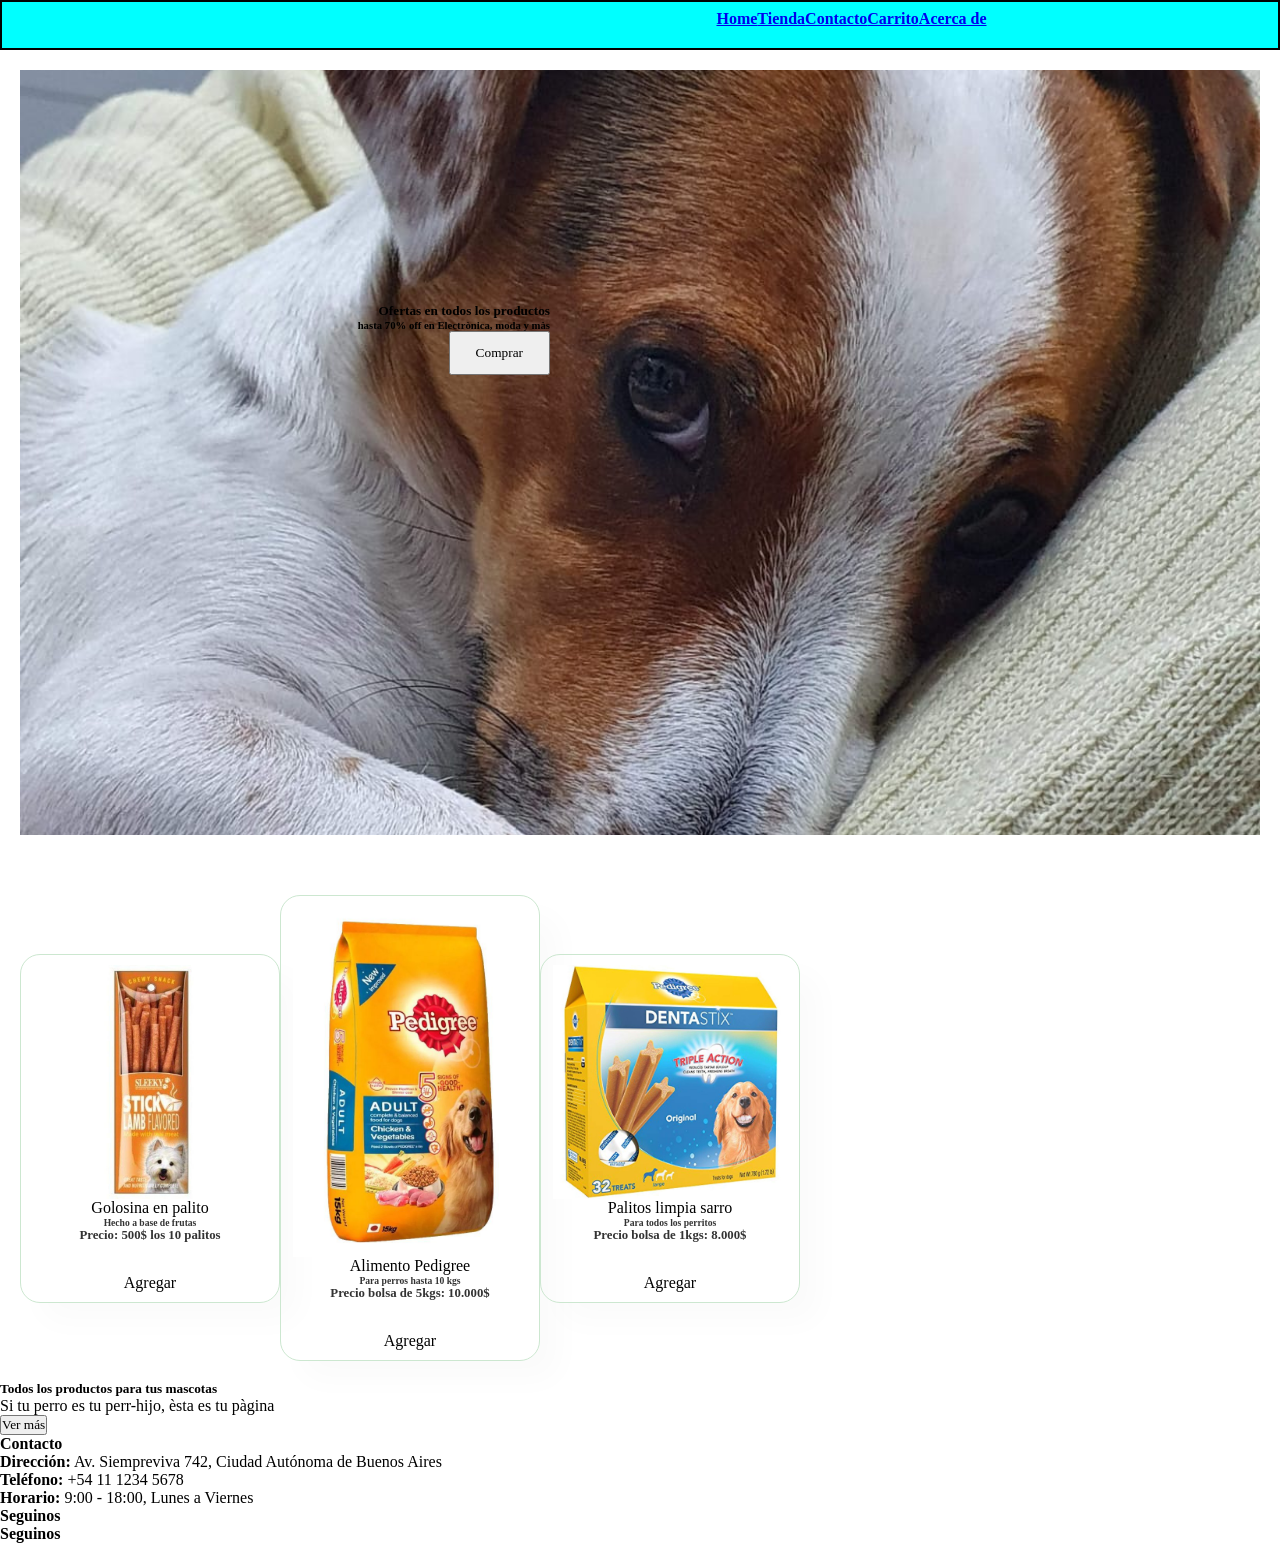
==== index.html @ 76c5e90c "1er entrega - index con css y contacto sin css" ====
<!DOCTYPE html>
<html lang="en">
<head>
    <meta charset="UTF-8">
    <meta name="viewport" content="width=device-width, initial-scale=1.0">
    <link rel="stylesheet" href="css/styles.css">
    <title>Talento Tech Ecommerce - Pet Shop Cocco</title>
    <!-- <img src="imgs/cocco_logo.jpg" class="logo" alt="Logo Talento Tech - PetShop" width="40px" height="40px"> -->
    <!-- <img src="imgs/cocco.jpg" alt="Imagen de Cocco" width="100" height="100"/> -->
</head>

<body>
   <!-- ================  HEADER  ==================== --> 
    <header class="header">
    <a href="index.html"></a>
     
    <div>    
     <ul id="navbar" class="navbar">
        <li><a href="index.html">Home</a></li>
        <li><a href="/C:\RodoS_Frontend\pages/Tienda.html">Tienda</a></li>
       <!-- <li><a href="#">Acerca de</a></li>  -->
        <li><a href="/C:\RodoS_Frontend\pages/Contacto.html">Contacto</a></li>
        <li>
            <a href="pages/carrito.html">Carrito
                <i class="fa fa-shopping-bag"></i>
            </a>
        </li>

       <!-- <li><a href="/C:\RodoS_Frontend\pages/Carrito.html">Carrito</a></li> -->
        <li><a href="/C:\RodoS_Frontend\pages\pages/Acerca_de.html">Acerca de</a></li>
       <!-- <li><a href="#">Blog</a></li>  -->
    </ul>
    
    <!--        ----   pendiente mobile   -------
     </div>
      <div class=" mobile">
      </div>                    
      -----------------  fin pendiente mobile  !-->


    </header>
    <!-- ================  FIN HEADER  ===============  -->
    <main class="contenido-principal">
    <!-- ================     MAIN     ===============  -->
    <section class="hero"> 
       <div class="hero-content">
        <!--  Esta leyenda va al pie de la imagen   -->
        <h5>Ofertas en todos los productos</h5>
        <h6>hasta <span>70% off</span> en Electrònica, moda y màs</h6>
        <button>Comprar</button>
        </div>
    </section>

    <!-- ================  Productos   ===============  -->
   <!-- <section class="section-productos section-p1"> -->
        <section class="section-productos">
     
       <div class="flex-productos-container">
           
             <div class="producto">
                <img src="imgs/productos/perro_golosina_stick.jpg" alt="perro_golosina_stick">
                <div class="producto-descripcion">
                    <span>Golosina en palito</span>
                     <h5>Hecho a base de frutas</h5>
                    <h4>Precio: 500$ los 10 palitos</h4>
                </div>
                <a class="carrito" data-nombre="perro_golosina_stick" data-precio="500.00"
                    data-imagen="../imgs/productos/perro_golosina_stick.jpg">
                    <i class="fal fa-shopping-cart"></i> Agregar
                </a>
            </div>

            <div class="producto">
                <img src="imgs/productos/perro_alimento_pedigree.jpg" alt="perro_alimento_pedigree">
                <div class="producto-descripcion">
                    <span>Alimento Pedigree</span>
                     <h5>Para perros hasta 10 kgs</h5>
                    <h4>Precio bolsa de 5kgs: 10.000$</h4>
                </div>
                <a class="carrito" data-nombre="perro_alimento_pedigree" data-precio="10000.00"
                    data-imagen="../imgs/productos/perro_alimento_pedigree.jpg">
                    <i class="fal fa-shopping-cart"></i> Agregar
                </a>
            </div>

             <div class="producto">
                <img src="imgs/productos/perro_limpia_sarro.jpg" alt="perro_limpia_sarro">
                <div class="producto-descripcion">
                    <span>Palitos limpia sarro</span>
                     <h5>Para todos los perritos</h5>
                    <h4>Precio bolsa de 1kgs: 8.000$</h4>
                </div>
                <a class="carrito" data-nombre="perro_limpia_sarro" data-precio="8000.00"
                    data-imagen="../imgs/productos/perro_limpia_sarro.jpg">
                    <i class="fal fa-shopping-cart"></i> Agregar
                </a>
            </div>




         </div>   
    </section>
    <!-- ================   FIN MAIN   ===============  -->

</main>

    <!-- ================     BANNER   ===============  -->
    <section class="banner section-m1">
        <h5>Todos los productos para tus mascotas</h5>
        <p>Si tu perro es tu perr-hijo, èsta es tu pàgina</p>
        <button>Ver más</button>
    </section>
    <!-- ================  FIN BANNER  ===============  -->



    <!-- ================    FOOTER    ===============  -->
    <footer class="section-p1">
        <div class="col">
            <h4>Contacto</h4>
            <p><strong>Dirección:</strong> Av. Siempreviva 742, Ciudad Autónoma de Buenos Aires</p>
            <p><strong>Teléfono:</strong> +54 11 1234 5678</p>
            <p><strong>Horario:</strong> 9:00 - 18:00, Lunes a Viernes</p>
            <div class="follow">
                <h4>Seguinos</h4>
                <div class="follow">
                <h4>Seguinos</h4>
                <div class="icon">      <!-- falta definir clase 'icon' -->
                    <i class="fab fa-facebook-f"></i>
                    <i class="fab fa-twitter"></i>
                    <i class="fab fa-instagram"></i>
                    <i class="fab fa-pinterest-p"></i>
                    <i class="fab fa-youtube"></i>
                </div>
            </div>
            </div>
            
        </div>
    <footer>

    <!-- ================  FIN FOTTER  ===============  -->




</body>
</html>
---- css/styles.css ----
/* importar google fonts*/

/* Selector universal es el *{} ->> sirve para marco general */
*{
    margin: 0;
    padding: 0;
    box-sizing: border-box;
    font-family: "spartan", "sans-serif";
}


/* primero definimos tipografìas base, de menor especificad */
/* ejemplo h1, h2, etc*/

body{
    /*
    width: 100%;
    padding: 20px;
    */
    /* Convierte al body en un contenedor flex vertical */
    display: flex;
    flex-direction: column;
    /* Asegura que el body ocupe mínimo el 100% del alto de la pantalla visible */
    min-height: 100vh;
}

/* 2. CONTENIDO PRINCIPAL: Empuja al footer hacia abajo */
main.contenido-principal {
  /* flex-grow: 1 hace que <main> absorba todo el espacio vertical disponible */
  flex-grow: 1;
  padding: 20px;
}

/* ------------     header   ------------- */

.header{
    display: flex;
    justify-content: space-around;
    align-items: flex-end;
    /*align-items: center; */
    width: 100%;
    height: 50px;
    /* padding admite 4 paràmetros arriba-derecha-abajo-izquierda */
    padding: 20px 80px ;
    box-shadow: 0 5px 15px rgba(red, green, blue, alpha);
    position: sticky;
    border: 2px solid black;
    background-color: aqua;
    z-index: 999;
    position: sticky;
    top: 0;
    left: 0;
}


/*   -------   Barra de navegaciòn horizontal   ----------  */

.navbar{
    display: flex;
    justify-content:space-around;
   /* justify-content: space-evenly; */
    justify-items: left;
   /* align-items: center; */
}

.navbar li{
    /* none quita el puntito en el link de menù */
    list-style: none;
    /* text-decoration none quita la lìnea subrayada del link*/
    text-decoration: none;
    font-weight: 600;  /* negrita */
}

.navbar a:hover {
    color: darkgreen;
    font-size: 2rem;
}



/*  -------------  hero - background-image ----------  */
.hero{
    background-image: url(../imgs/cocco.jpg);
    display: flex;
    justify-content: flex-start;
    /* justify-content: flex-end; */
    align-items: center;
    min-height: 85vh;
    width: 100%;
    padding: 0 80px;
    background-size: cover;
    background-position: top 25% center; 
    background-repeat: no-repeat;
    margin-bottom: 40px;
}

/* contenedor de la imagen */
.hero .hero-content{
    width: 450px;
    height: 300px;
    flex-direction: column;
    align-items: flex-end;
    text-align: right;
    z-index: 1;

}

.hero .hero-content h4{
    font-size: 2.5rem;
    margin-bottom: 10px;

}

/*  ---  botòn dentro de hero  -----*/
.hero .hero-content button{
    padding: 12px 25px;
    cursor: pointer;
}

.hero .hero-content button:hover{
    background-color: blue;
}

/*  -- ejemplo de botòn -- */
.boton{
    width: 40px;
    height: 80px;
    background-color: beige;
    color: white;
    border-radius: 50%;
    border: 2px;
}

/* responsive Hero*/
@media(max-width: 1200px) {
    .hero{
        padding: 0% 60px;
    }
}

@media(max-width: 768px) {
    .hero{
        padding: 0% 40px;
        height: 70px;
        justify-content: center;
        background-position: top center;
    }
}

@media(max-width: 576px) {
    .hero{
        padding: 0% 20px;
        height: 60vh;
        justify-content: center;
        background-position: 55% center;
    }
}

/*  ------------------   flexbox  Productos  ----------------------*/
/* flexbox se usa para ordernar elementos dentro de un container */
/*  dentro de un container, los elementos tambièn pueden ser containers*/
/* flexbox se ordena en 1 sola direcciòn: horizontal o vertical */

.section-productos {
    text-align: center;
}

/*
.section-productos .flex-container{
    border: 1px solid black;
    background-color: antiquewhite;
    display: flex;
    justify-content: space-between;
    align-items: center;
    width: 40%;
    height: 100px;

}
*/

.section-productos .flex-productos-container{
   /* border: 1px solid black; */
    /*background-color: antiquewhite;*/
    display: flex;
    justify-content: space-between;
    padding-top: 20px;
    align-items: center;
    width: 40%;
    min-height: 80px;
    /*
    gap: 10px;
    padding: 15px;
    flex-direction: column;
    flex-wrap: wrap;
    flex-grow: 1;
  */
}

/*
.productos-container{
    border: 1px solid black;
    background-color: antiquewhite;
    display: flex;
    justify-content: space-evenly;
    align-items: center;
    width: 40%;
    height: 80px;
}
*/

.section-productos .flex-productos-container .producto{
    flex: 1 1 calc(33.333% -20px );
    min-width: 260px; 
    display: flex;
    width: 40;
    height: 60;
    padding: 10px 12px;
    justify-content: center;
     border-radius: 20px;
    border: 1px solid #cce7d0;
    box-shadow: 20px 20px 30px rgba(0, 0, 0, 0.02);
    transition: 0.8s ease;
    position: relative;
    /* Flexbox con estos atributos busco ordenar imagen y texto verticalmente */
    flex-direction: column;
    transition: transform 0.2s ease;
 
}

.section-productos .flex-productos-container .producto-descripcion {
     width: 100%;
    border-radius: 20px;
    height: 75px;
    object-fit: contain;
    display: block;
}


.producto-descripcion h5{
    font-size: 0.6rem;
    color: #333;
}

.producto-descripcion h4{
    font-size: 0.8rem;
    color: #333;
}


/* con esto se mueve el producto cuando pongo el cursor encima de la imagen */
.producto:hover{
    transform: translateY(-5px);
}


.section-productos .productos-container .producto .carrito {
    display: flex;
    align-items: center;
    justify-content: center;
    gap: 8px;
    width: 100%;
    padding: 10px 0;
    margin-top: 12px;
    border-radius: 8px;
    background-color: #088178;
    color: #fff;
    font-size: 13px;
    font-weight: 600;
    text-decoration: none;
    letter-spacing: 0.5px;
    transition: background-color 0.3s ease;
}


img{
    width: 100%;
    min-height: 200px;
    object-fit: cover;
}


.data-precio{
    font-size: 1.25rem;
    font-weight: bold;
    color: #2e7d32;
    margin-top: auto; /* Empuja el precio al fondo de la tarjeta */
}

.elemento{
    align-items: center;
}

.elemento5{
    align-items: center;
}

.h2{
    color:blueviolet;
}

.h3{
    color:blueviolet;
}


.footer{
  background-color: #222;
  color: #fff;
  text-align: center;
  padding: 20px;
  margin-top: auto; /* Garantiza que se ubique al final del flujo */
  position: relative;
  
}

.footer col{
    position: sticky;
}


/*  -----------------------   todavìa sin usar   --------------------------*/

/*  --------    botòn hamburguesa     ---------- */
.mobile{
    display: none;
    align-items: center;
}

/*  ----------  botòn para cerrar botòn mobile -------  */
.close{
    display: none;
}

/*   ------------   Responsive    ---------------------*/
@media(max-width:799px){
    .navbar{
        flex-direction: column;
        align-items: flex-start;
        justify-content: flex-start;
        position: fixed;
        top: 0;
        right: -300;
        height: 100;
        width: 300;

    }
}

.mobile i{
    color: blue;
    font-size: 24px;
    padding-left: 20px;
}


/* ------ Clase q se agrega para usar con javascript ---  */
.active{
    right: 0px;
}

.close{
    display: initial;
}
/* fin Clase q se agrega para usar con javascript */
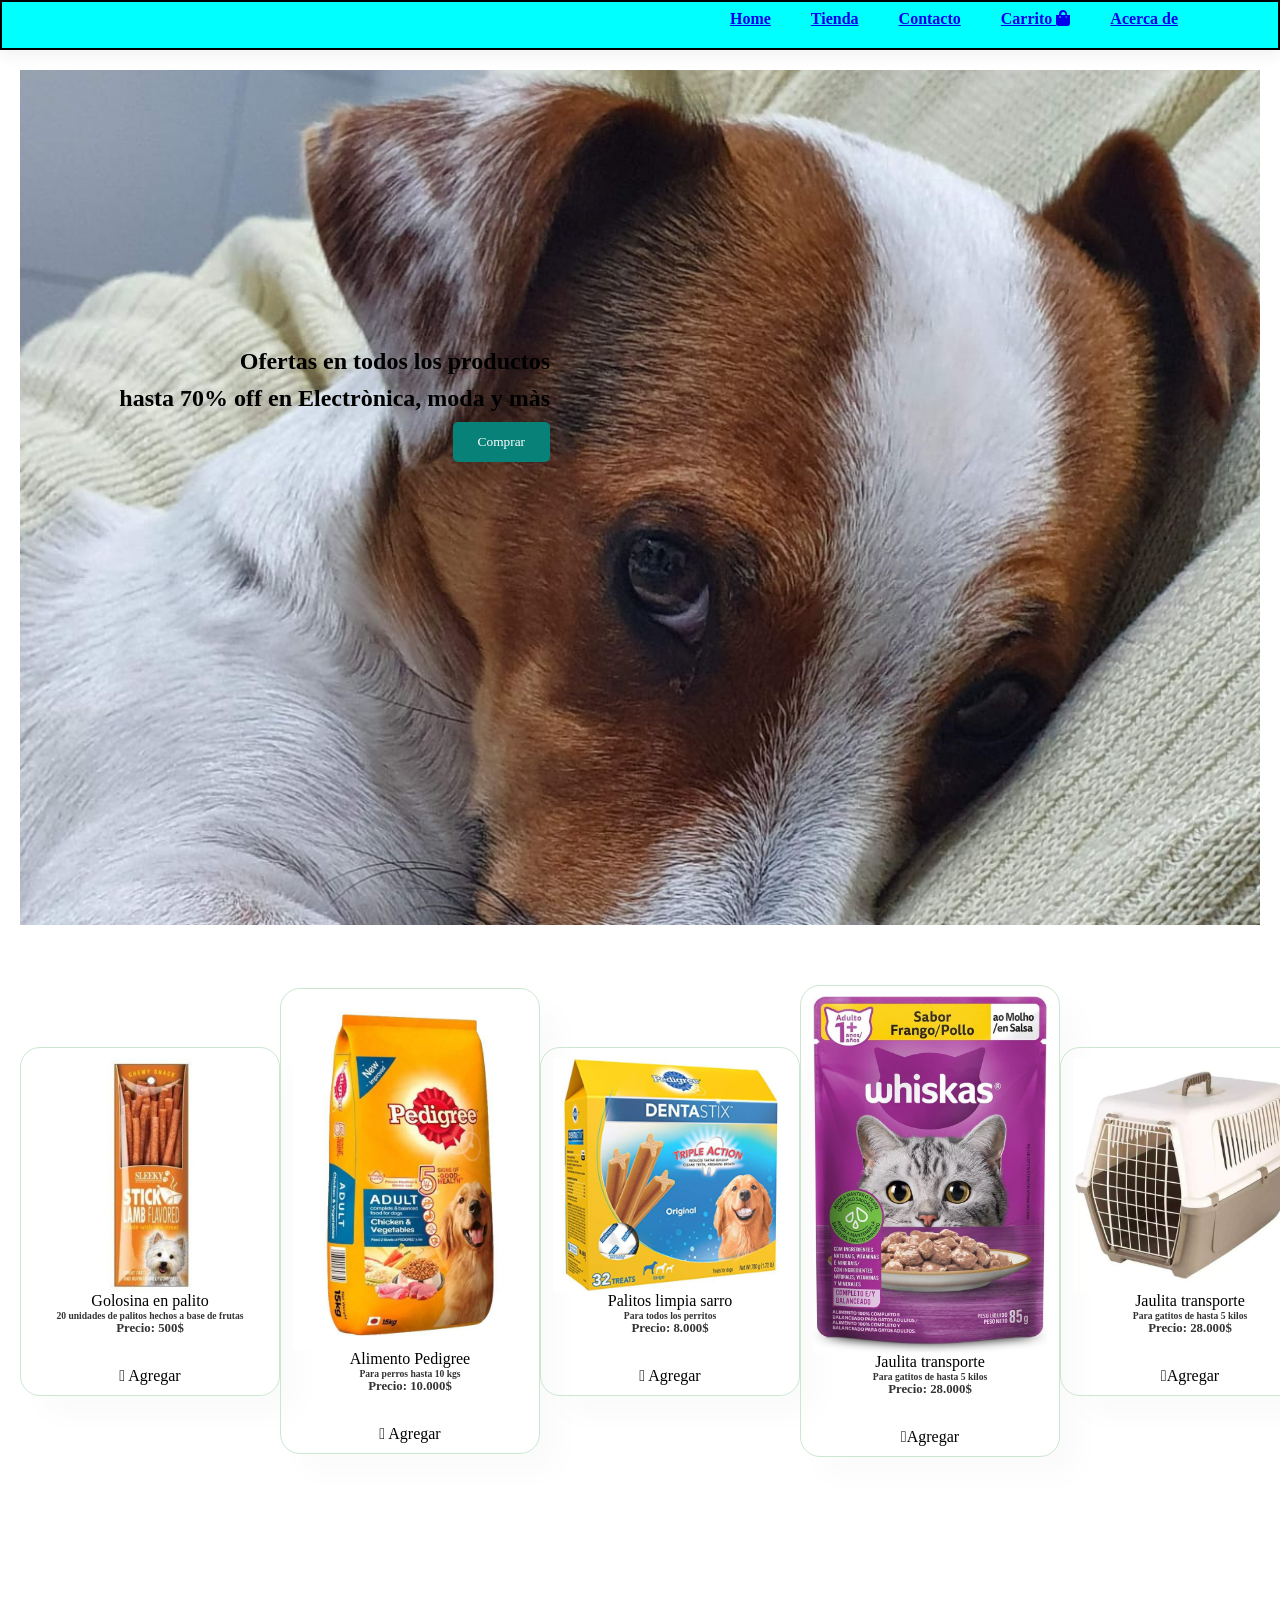
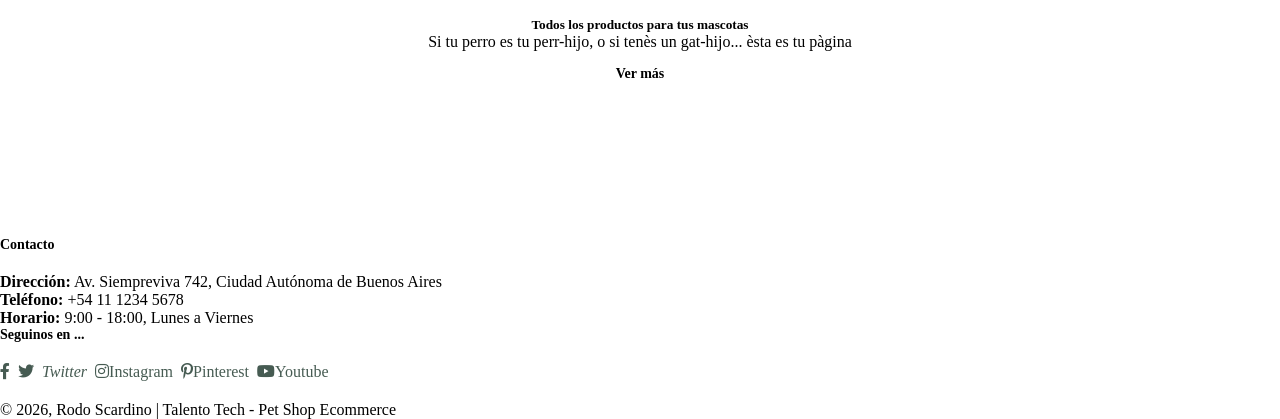
==== commit c3c44610: "2da versiòn - Agrego productos para gatos - mejora footer-banner-contactos" ====
--- a/index.html
+++ b/index.html
@@ -4,6 +4,8 @@
     <meta charset="UTF-8">
     <meta name="viewport" content="width=device-width, initial-scale=1.0">
     <link rel="stylesheet" href="css/styles.css">
+    <link rel="stylesheet" href="../estilos/contacto.css">
+    <link rel="stylesheet" href="https://pro.fontawesome.com/releases/v5.10.0/css/all.css" />
     <title>Talento Tech Ecommerce - Pet Shop Cocco</title>
     <!-- <img src="imgs/cocco_logo.jpg" class="logo" alt="Logo Talento Tech - PetShop" width="40px" height="40px"> -->
     <!-- <img src="imgs/cocco.jpg" alt="Imagen de Cocco" width="100" height="100"/> -->
@@ -46,14 +48,14 @@
        <div class="hero-content">
         <!--  Esta leyenda va al pie de la imagen   -->
         <h5>Ofertas en todos los productos</h5>
-        <h6>hasta <span>70% off</span> en Electrònica, moda y màs</h6>
+        <h5>hasta <span>70% off</span> en Electrònica, moda y màs</h5>
         <button>Comprar</button>
         </div>
     </section>
 
     <!-- ================  Productos   ===============  -->
    <!-- <section class="section-productos section-p1"> -->
-        <section class="section-productos">
+        <section class="section-productos section-p1">
      
        <div class="flex-productos-container">
            
@@ -61,8 +63,8 @@
                 <img src="imgs/productos/perro_golosina_stick.jpg" alt="perro_golosina_stick">
                 <div class="producto-descripcion">
                     <span>Golosina en palito</span>
-                     <h5>Hecho a base de frutas</h5>
-                    <h4>Precio: 500$ los 10 palitos</h4>
+                     <h5>20 unidades de palitos hechos a base de frutas</h5>
+                    <h4>Precio: 500$</h4>
                 </div>
                 <a class="carrito" data-nombre="perro_golosina_stick" data-precio="500.00"
                     data-imagen="../imgs/productos/perro_golosina_stick.jpg">
@@ -75,7 +77,7 @@
                 <div class="producto-descripcion">
                     <span>Alimento Pedigree</span>
                      <h5>Para perros hasta 10 kgs</h5>
-                    <h4>Precio bolsa de 5kgs: 10.000$</h4>
+                    <h4>Precio: 10.000$</h4>
                 </div>
                 <a class="carrito" data-nombre="perro_alimento_pedigree" data-precio="10000.00"
                     data-imagen="../imgs/productos/perro_alimento_pedigree.jpg">
@@ -88,7 +90,7 @@
                 <div class="producto-descripcion">
                     <span>Palitos limpia sarro</span>
                      <h5>Para todos los perritos</h5>
-                    <h4>Precio bolsa de 1kgs: 8.000$</h4>
+                    <h4>Precio: 8.000$</h4>
                 </div>
                 <a class="carrito" data-nombre="perro_limpia_sarro" data-precio="8000.00"
                     data-imagen="../imgs/productos/perro_limpia_sarro.jpg">
@@ -96,7 +98,46 @@
                 </a>
             </div>
 
+            <div class="producto">
+                <img src="imgs/productos/gato_alimento_wiskas.jpg" alt="gato_alimento_wiskas">
+                <div class="producto-descripcion">
+                    <span>Jaulita transporte</span>
+                     <h5>Para gatitos de hasta 5 kilos</h5>
+                    <h4>Precio: 28.000$</h4>
+                </div>
+                <a class="carrito" data-nombre="gato_alimento_wiskas" data-precio="28000.00"
+                    data-imagen="../imgs/productos/gato_alimento_wiskas.jpg">
+                    <i class="fal fa-shopping-cart"></i>Agregar 
+                </a>
+            </div>
 
+
+
+            <div class="producto">
+                <img src="imgs/productos/gato_transporte.jpg" alt="gato_transporte">
+                <div class="producto-descripcion">
+                    <span>Jaulita transporte</span>
+                     <h5>Para gatitos de hasta 5 kilos</h5>
+                    <h4>Precio: 28.000$</h4>
+                </div>
+                <a class="carrito" data-nombre="gato_transporte" data-precio="28000.00"
+                    data-imagen="../imgs/productos/gato_transporte.jpg">
+                    <i class="fal fa-shopping-cart"></i>Agregar 
+                </a>
+            </div>
+
+            <div class="producto">
+                <img src="imgs/productos/gato_cucha_sin_techo.jpg" alt="gato_cucha_sin_techo">
+                <div class="producto-descripcion">
+                    <span>Jaulita transporte</span>
+                     <h5>Para gatitos de hasta 5 kilos</h5>
+                    <h4>Precio: 28.000$</h4>
+                </div>
+                <a class="carrito" data-nombre="gato_cucha_sin_techo" data-precio="28000.00"
+                    data-imagen="../imgs/productos/gato_cucha_sin_techo.jpg">
+                    <i class="fal fa-shopping-cart"></i>Agregar 
+                </a>
+            </div>
 
 
          </div>   
@@ -108,7 +149,7 @@
     <!-- ================     BANNER   ===============  -->
     <section class="banner section-m1">
         <h5>Todos los productos para tus mascotas</h5>
-        <p>Si tu perro es tu perr-hijo, èsta es tu pàgina</p>
+        <p>Si tu perro es tu perr-hijo, o si tenès un gat-hijo... èsta es tu pàgina</p>
         <button>Ver más</button>
     </section>
     <!-- ================  FIN BANNER  ===============  -->
@@ -116,27 +157,32 @@
 
 
     <!-- ================    FOOTER    ===============  -->
-    <footer class="section-p1">
+    <footer class="section-p1" section-p1>
         <div class="col">
             <h4>Contacto</h4>
             <p><strong>Dirección:</strong> Av. Siempreviva 742, Ciudad Autónoma de Buenos Aires</p>
             <p><strong>Teléfono:</strong> +54 11 1234 5678</p>
             <p><strong>Horario:</strong> 9:00 - 18:00, Lunes a Viernes</p>
             <div class="follow">
-                <h4>Seguinos</h4>
-                <div class="follow">
-                <h4>Seguinos</h4>
-                <div class="icon">      <!-- falta definir clase 'icon' -->
-                    <i class="fab fa-facebook-f"></i>
-                    <i class="fab fa-twitter"></i>
-                    <i class="fab fa-instagram"></i>
-                    <i class="fab fa-pinterest-p"></i>
-                    <i class="fab fa-youtube"></i>
-                </div>
+                 <h4>Seguinos en ...</h4>
+                    <div class="icon">     
+                        <i class="fab fa-facebook-f"></i>
+                       <i class="fab fa-twitter"></i>   
+                        <i class="fa-brands fa-square-x-twitter">Twitter</i>
+                        <i class="fab fa-instagram">Instagram</i>
+                        <i class="fab fa-pinterest-p">Pinterest</i>
+                        <i class="fab fa-youtube">Youtube</i>
+                    </div>
+
             </div>
-            </div>
-            
         </div>
+    </div>
+       
+        <div class="copyright">
+            <p>© 2026, Rodo Scardino | Talento Tech - Pet Shop Ecommerce</p>
+        </div>
+        
+ 
     <footer>
 
     <!-- ================  FIN FOTTER  ===============  -->
--- a/css/styles.css
+++ b/css/styles.css
@@ -8,6 +8,9 @@
     font-family: "spartan", "sans-serif";
 }
 
+html {
+    scroll-behavior: smooth;
+}
 
 /* primero definimos tipografìas base, de menor especificad */
 /* ejemplo h1, h2, etc*/
@@ -35,14 +38,15 @@
 
 .header{
     display: flex;
-    justify-content: space-around;
+    justify-content: space-between;
     align-items: flex-end;
     /*align-items: center; */
     width: 100%;
     height: 50px;
     /* padding admite 4 paràmetros arriba-derecha-abajo-izquierda */
     padding: 20px 80px ;
-    box-shadow: 0 5px 15px rgba(red, green, blue, alpha);
+    /*box-shadow: 0 5px 15px rgba(red, green, blue, alpha);*/
+    box-shadow: 0 5px 15px rgba(0, 0, 0, 0.06);
     position: sticky;
     border: 2px solid black;
     background-color: aqua;
@@ -50,6 +54,8 @@
     position: sticky;
     top: 0;
     left: 0;
+
+
 }
 
 
@@ -57,27 +63,26 @@
 
 .navbar{
     display: flex;
-    justify-content:space-around;
+    justify-content:center;
    /* justify-content: space-evenly; */
-    justify-items: left;
-   /* align-items: center; */
+   /* justify-items: left;*/
+    align-items: center; 
 }
 
 .navbar li{
-    /* none quita el puntito en el link de menù */
-    list-style: none;
-    /* text-decoration none quita la lìnea subrayada del link*/
-    text-decoration: none;
+    list-style: none; /* none quita el puntito en el link de menù */
+    text-decoration: none;  /* text-decoration none quita la lìnea subrayada del link*/
     font-weight: 600;  /* negrita */
-}
-
+    padding: 0 20px;   /* genera la separaciòn entre los elementos de la lista */
+}
+
+/* hover -> cambia tamaño del elemento cuando se posiciona encima el mouse */
 .navbar a:hover {
     color: darkgreen;
     font-size: 2rem;
 }
 
 
-
 /*  -------------  hero - background-image ----------  */
 .hero{
     background-image: url(../imgs/cocco.jpg);
@@ -85,14 +90,19 @@
     justify-content: flex-start;
     /* justify-content: flex-end; */
     align-items: center;
-    min-height: 85vh;
+    /*min-height: 95vh; */
+    height: 95vh;
     width: 100%;
     padding: 0 80px;
     background-size: cover;
-    background-position: top 25% center; 
+    /*background-position: top 25% center; */
+    background-position: top 5% center;
+    padding: 0 80px;
     background-repeat: no-repeat;
     margin-bottom: 40px;
 }
+
+
 
 /* contenedor de la imagen */
 .hero .hero-content{
@@ -102,14 +112,14 @@
     align-items: flex-end;
     text-align: right;
     z-index: 1;
-
-}
-
-.hero .hero-content h4{
-    font-size: 2.5rem;
+}
+
+.hero .hero-content h5{
+    font-size: 1.5rem;
     margin-bottom: 10px;
-
-}
+}
+
+
 
 /*  ---  botòn dentro de hero  -----*/
 .hero .hero-content button{
@@ -120,6 +130,17 @@
 .hero .hero-content button:hover{
     background-color: blue;
 }
+
+.hero .hero-content button {
+    background-color: #088178;
+    color: white;
+    border: none;
+    padding: 12px 25px;
+    border-radius: 5px;
+    cursor: pointer;
+    transition: background-color 0.3s ease;
+}
+
 
 /*  -- ejemplo de botòn -- */
 .boton{
@@ -155,6 +176,44 @@
         background-position: 55% center;
     }
 }
+
+/* -------------------------   BANNER    -----------------------  */
+
+.banner {
+    width: 100%;
+    height: 40vh;
+    background-image: url(img/banner/b19.jpg);
+    background-repeat: no-repeat;
+    background-size: cover;
+    background-position: center;
+    display: flex;
+    flex-direction: column;
+    justify-content: center;
+    align-items: center;
+    text-align: center;
+}
+
+
+.banner button {
+    font-size: 14px;
+    font-weight: 600;
+    padding: 15px 30px;
+    color: #000;
+    background-color: #fff;
+    border-radius: 4px;
+    cursor: pointer;
+    border: none;
+    outline: none;
+    transition: 0.2s;
+}
+
+.banner button:hover {
+    background: #088178;
+    color: #fff;
+}
+
+
+
 
 /*  ------------------   flexbox  Productos  ----------------------*/
 /* flexbox se usa para ordernar elementos dentro de un container */
@@ -303,7 +362,13 @@
 }
 
 
+
+/*  --------------------    footer    ---------------------- */
+
 .footer{
+  display: flex;
+  flex-wrap: wrap;
+  justify-content: space-between;
   background-color: #222;
   color: #fff;
   text-align: center;
@@ -313,9 +378,40 @@
   
 }
 
+
+footer .col {
+    display: flex;
+    flex-direction: column;
+    align-items: flex-start;
+    margin-bottom: 20px;
+}
+
+
+/*
 .footer col{
     position: sticky;
 }
+*/
+
+footer .follow i {
+    color: #465b52;
+    padding-right: 4px;
+    cursor: pointer;
+}
+
+/* esto no me està andando .. 
+.footer .follow i:hover {
+    background: #088178;
+    color: #fff;
+}
+*/
+
+footer h4 {
+    font-size: 14px;
+    padding-bottom: 20px;
+}
+
+
 
 
 /*  -----------------------   todavìa sin usar   --------------------------*/
